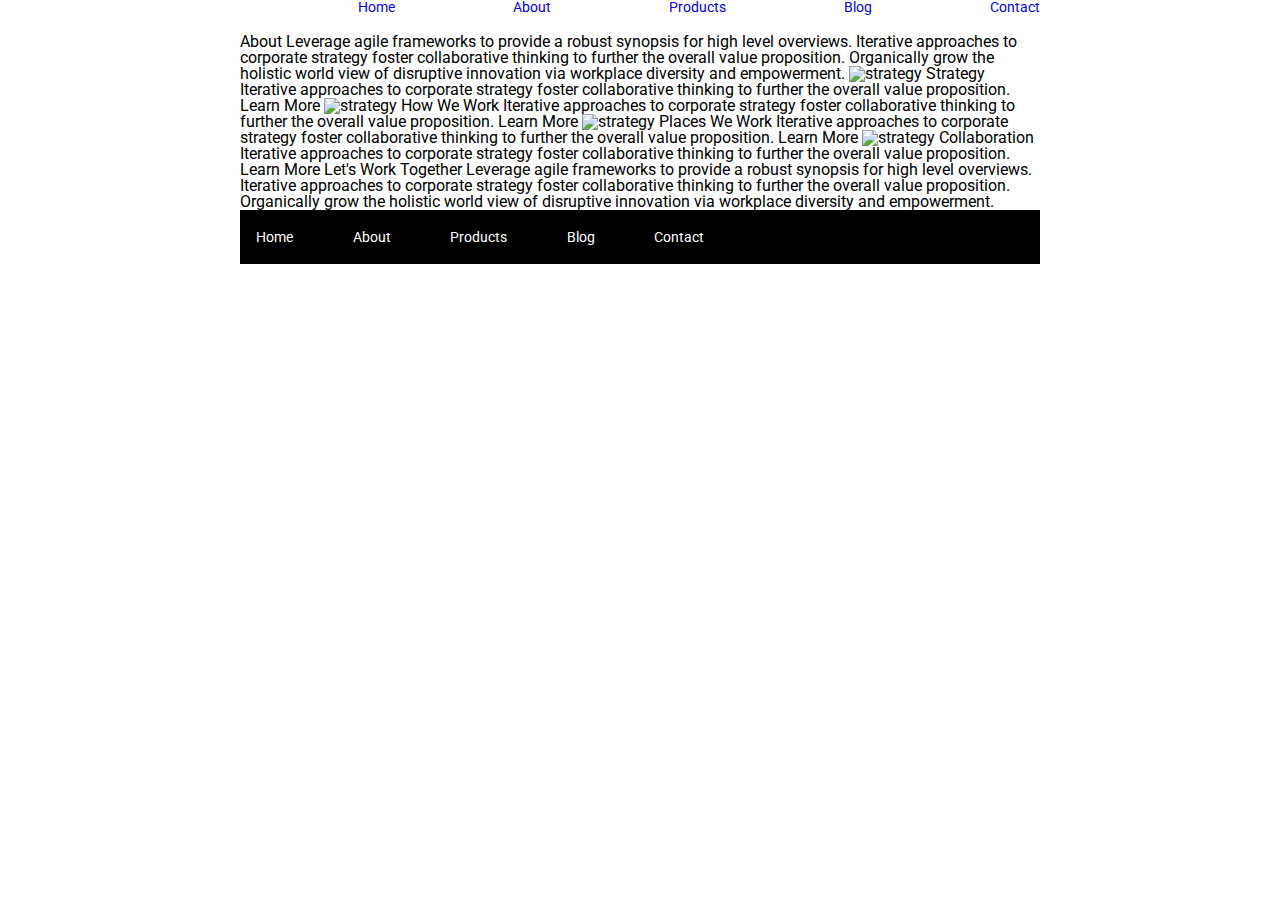
==== about.html @ 6b6772e8 "index page in progress" ====
<!doctype html>

<html lang="en">
<head>
  <meta charset="utf-8">

  <title>Sprint Challenge - About</title>

  <link href="https://fonts.googleapis.com/css?family=Roboto|Rubik" rel="stylesheet">
  <link rel="stylesheet" href="css/index.css">

</head>

<body>
    <div class="container about-page">
        <header>
            <nav>
                <a href="#"><img src="img/lambda-black.png" alt=""></a>
                <a href="#">Home</a>
                <a href="#">About</a>
                <a href="#">Products</a>
                <a href="#">Blog</a>
                <a href="#">Contact</a>
            </nav>
        </header>
    About

    Leverage agile frameworks to provide a robust synopsis for high level overviews. Iterative approaches to corporate strategy foster collaborative thinking to further the overall value proposition. Organically grow the holistic world view of disruptive innovation via workplace diversity and empowerment.


    <img src="img/about-plan.png" alt="strategy">
    
    Strategy
    
    Iterative approaches to corporate strategy foster collaborative thinking to further the overall value proposition.

    Learn More



    <img src="img/about-working.png" alt="strategy">
    
    How We Work
    
    Iterative approaches to corporate strategy foster collaborative thinking to further the overall value proposition.

    Learn More



    <img src="img/about-office.png" alt="strategy">
    
    Places We Work

    Iterative approaches to corporate strategy foster collaborative thinking to further the overall value proposition.

    Learn More

    <img src="img/about-meeting.png" alt="strategy">
    
    Collaboration
    
    Iterative approaches to corporate strategy foster collaborative thinking to further the overall value proposition.

    Learn More

    Let's Work Together

    Leverage agile frameworks to provide a robust synopsis for high level overviews. Iterative approaches to corporate strategy foster collaborative thinking to further the overall value proposition. Organically grow the holistic world view of disruptive innovation via workplace diversity and empowerment.
        
      <footer>
        <nav>
          <a href="index.html">Home</a>
          <a href="#">About</a>
          <a href="#">Products</a>
          <a href="#">Blog</a>
          <a href="#">Contact</a>
        </nav>
      </footer>
    </div><!-- container -->        
</body>
</html>
---- css/index.css ----
/* http://meyerweb.com/eric/tools/css/reset/ 
   v2.0 | 20110126
   License: none (public domain)
*/

html, body, div, span, applet, object, iframe,
h1, h2, h3, h4, h5, h6, p, blockquote, pre,
a, abbr, acronym, address, big, cite, code,
del, dfn, em, img, ins, kbd, q, s, samp,
small, strike, strong, sub, sup, tt, var,
b, u, i, center,
dl, dt, dd, ol, ul, li,
fieldset, form, label, legend,
table, caption, tbody, tfoot, thead, tr, th, td,
article, aside, canvas, details, embed, 
figure, figcaption, footer, header, hgroup, 
menu, nav, output, ruby, section, summary,
time, mark, audio, video {
	margin: 0;
	padding: 0;
	border: 0;
	font-size: 100%;
	font: inherit;
	vertical-align: baseline;
}
/* HTML5 display-role reset for older browsers */
article, aside, details, figcaption, figure, 
footer, header, hgroup, menu, nav, section {
	display: block;
}
body {
	line-height: 1;
}
ol, ul {
	list-style: none;
}
blockquote, q {
	quotes: none;
}
blockquote:before, blockquote:after,
q:before, q:after {
	content: '';
	content: none;
}
table {
	border-collapse: collapse;
	border-spacing: 0;
}

* {
    box-sizing: border-box;
}

html, body {
    height: 100%;
    font-family: 'Roboto', sans-serif;
}

h1, h2, h3, h4, h5 {
    font-size: 18px;
    margin-bottom: 15px;
    font-family: 'Rubik', sans-serif;
}

p {
    line-height: 1.4;
}

.container {
    width: 800px;
    margin: 0 auto;
}

.top-content {
    display: flex;
    flex-wrap: wrap;
    justify-content: space-evenly;
    margin-bottom: 20px;
    border-bottom: 1px dashed black;
}
.top-pic {
    margin-bottom:20px;
}

.top-content .text-container {
    width: 48%;
    padding: 0 1%;
    padding-bottom: 20px;  
}

.middle-content {
    margin-bottom: 20px;
    border-bottom: 1px dashed black;
}

.middle-content h2 {
    padding: 0 2%;
    margin-bottom: 0;
}

.middle-content .boxes {
    display: flex;
    flex-wrap: wrap;
    justify-content: space-evenly;
}

.middle-content .boxes .box {
    width: 12.5%;
    height: 100px;
    background: black;
    margin: 20px 2.5%;
    color: white;
    display: flex;
    align-items: center;
    justify-content: center;
}

.bottom-content {
    display: flex;
    margin: 0 2% 20px;
    justify-content: space-around;
}

.bottom-content .text-container {
    padding-right: 4%;
}

.bottom-content .text-container:last-child {
    padding-right: 0;
}
header {
    width: 100%;
    background: white;
}
header nav {
    width: 100%;
    display: flex;
    justify-content: space-between;
    align-items: baseline;
    /* padding: 20px 2%; */
    font-size: 14px;
    margin-bottom: 20px;
}
header nav a {
    text-decoration: none;

}
footer {
    width: 100%;
    background: black;
}

footer nav {
    width: 60%;
    display: flex;
    justify-content: space-between;
    align-items: center;
    padding: 20px 2%;
    font-size: 14px;
}

footer nav a {
    color: white;
    text-decoration: none;
}
header nav img [
    
]
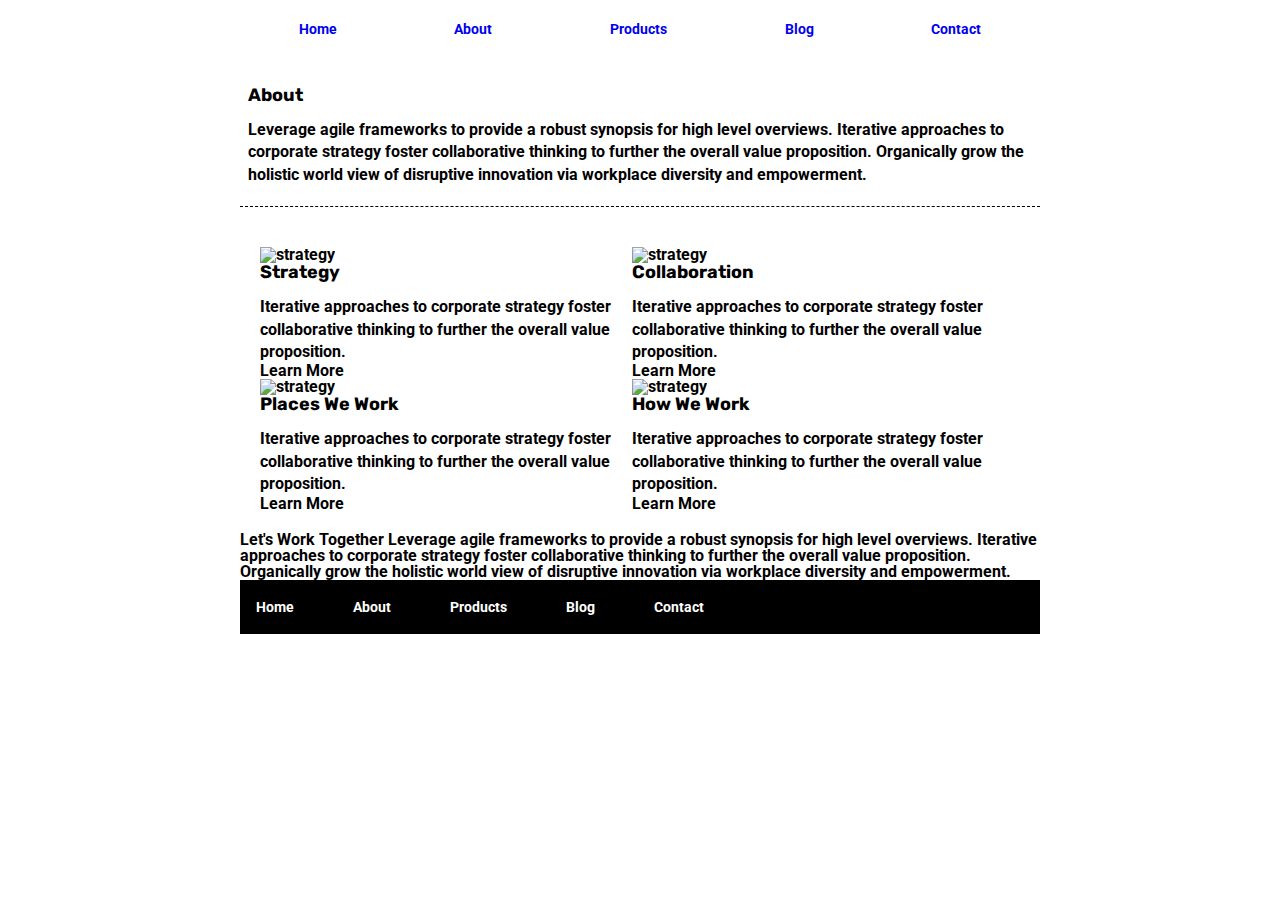
==== commit 307d2415: "about page in progress" ====
--- a/about.html
+++ b/about.html
@@ -14,8 +14,10 @@
 <body>
     <div class="container about-page">
         <header>
+            <div class="header-logo">
+                <a href="#"><img src="img/lambda-black.png" alt=""></a>
+            </div>
             <nav>
-                <a href="#"><img src="img/lambda-black.png" alt=""></a>
                 <a href="#">Home</a>
                 <a href="#">About</a>
                 <a href="#">Products</a>
@@ -23,47 +25,53 @@
                 <a href="#">Contact</a>
             </nav>
         </header>
-    About
-
-    Leverage agile frameworks to provide a robust synopsis for high level overviews. Iterative approaches to corporate strategy foster collaborative thinking to further the overall value proposition. Organically grow the holistic world view of disruptive innovation via workplace diversity and empowerment.
-
-
-    <img src="img/about-plan.png" alt="strategy">
-    
-    Strategy
-    
-    Iterative approaches to corporate strategy foster collaborative thinking to further the overall value proposition.
-
-    Learn More
-
-
-
-    <img src="img/about-working.png" alt="strategy">
-    
-    How We Work
-    
-    Iterative approaches to corporate strategy foster collaborative thinking to further the overall value proposition.
-
-    Learn More
-
-
-
-    <img src="img/about-office.png" alt="strategy">
-    
-    Places We Work
-
-    Iterative approaches to corporate strategy foster collaborative thinking to further the overall value proposition.
-
-    Learn More
-
-    <img src="img/about-meeting.png" alt="strategy">
-    
-    Collaboration
-    
-    Iterative approaches to corporate strategy foster collaborative thinking to further the overall value proposition.
-
-    Learn More
-
+        <section class="top-content">
+          <div class="top-pic">
+            <img src="img/jumbo-about.png" alt="">
+          </div>
+          <div class="text-container-about">
+            <h2>About</h2>
+            <p>Leverage agile frameworks to provide a robust synopsis for high level overviews. Iterative approaches to corporate strategy foster collaborative thinking to further the overall value proposition. Organically grow the holistic world view of disruptive innovation via workplace diversity and empowerment.</p>
+          </div>
+        </section>
+        <section class="card-group text-container">
+          <div class="card">
+            <img src="img/about-plan.png" alt="strategy">
+            <h2>Strategy</h2>
+            <p>Iterative approaches to corporate strategy foster collaborative thinking to further the overall value proposition.</p>
+            <div class="button">
+              <span>Learn More</span>
+            </div>
+          </div>
+          <div class="card">
+              <img src="img/about-working.png" alt="strategy">
+              <h2>Collaboration</h2>
+              <p>Iterative approaches to corporate strategy foster collaborative thinking to further the overall value proposition.</p>
+              <div class="button">
+                <span>Learn More</span>
+              </div>
+            </div>
+            <div class="card">
+                <img src="img/about-office.png" alt="strategy">
+                <h2>Places We Work</h2>
+                <p>Iterative approaches to corporate strategy foster collaborative thinking to further the overall value proposition.</p>
+                <div class="button">
+                  <span>Learn More</span>
+                </div>
+              </div>
+              <div class="card">
+                  <img src="img/about-meeting.png" alt="strategy">
+                  <h2>How We Work</h2>
+                  <p>Iterative approaches to corporate strategy foster collaborative thinking to further the overall value proposition.</p>
+                  <div class="button">
+                    <span>Learn More</span>
+                  </div>
+                </div>
+              
+          
+          
+          
+        </section>
     Let's Work Together
 
     Leverage agile frameworks to provide a robust synopsis for high level overviews. Iterative approaches to corporate strategy foster collaborative thinking to further the overall value proposition. Organically grow the holistic world view of disruptive innovation via workplace diversity and empowerment.
--- a/css/index.css
+++ b/css/index.css
@@ -66,6 +66,13 @@
     line-height: 1.4;
 }
 
+body{
+    font-weight: 700;
+}
+.header-logo {
+    display: flex;
+}
+
 .container {
     width: 800px;
     margin: 0 auto;
@@ -74,7 +81,7 @@
 .top-content {
     display: flex;
     flex-wrap: wrap;
-    justify-content: space-evenly;
+    /* justify-content: space-evenly; */
     margin-bottom: 20px;
     border-bottom: 1px dashed black;
 }
@@ -87,6 +94,11 @@
     padding: 0 1%;
     padding-bottom: 20px;  
 }
+.top-content .text-container-about {
+    width: 100%;
+    padding: 0 1%;
+    padding-bottom: 20px;  
+}
 
 .middle-content {
     margin-bottom: 20px;
@@ -131,15 +143,18 @@
 header {
     width: 100%;
     background: white;
+    display: flex;
+    margin-bottom: 30px;
+    padding: 20px 0px;;
 }
 header nav {
     width: 100%;
     display: flex;
-    justify-content: space-between;
-    align-items: baseline;
+    justify-content: space-around;
+    align-items: flex-end;
     /* padding: 20px 2%; */
     font-size: 14px;
-    margin-bottom: 20px;
+
 }
 header nav a {
     text-decoration: none;
@@ -163,6 +178,122 @@
     color: white;
     text-decoration: none;
 }
-header nav img [
-    
-]+
+.box1 {
+    width: 12.5%;
+    height: 100px;
+    background: teal;
+    margin: 20px 2.5%;
+    color: white;
+    display: flex;
+    align-items: center;
+    justify-content: center;
+}
+
+.box2 {
+    width: 12.5%;
+    height: 100px;
+    background: gold;
+    margin: 20px 2.5%;
+    color: white;
+    display: flex;
+    align-items: center;
+    justify-content: center;
+}
+
+.box3 {
+    width: 12.5%;
+    height: 100px;
+    background: cadetblue;
+    margin: 20px 2.5%;
+    color: white;
+    display: flex;
+    align-items: center;
+    justify-content: center;
+}
+
+.box4 {
+    width: 12.5%;
+    height: 100px;
+    background: coral;
+    margin: 20px 2.5%;
+    color: white;
+    display: flex;
+    align-items: center;
+    justify-content: center;
+}
+
+.box5 {
+    width: 12.5%;
+    height: 100px;
+    background: crimson;
+    margin: 20px 2.5%;
+    color: white;
+    display: flex;
+    align-items: center;
+    justify-content: center;
+}
+
+.box6 {
+    width: 12.5%;
+    height: 100px;
+    background: forestgreen;
+    margin: 20px 2.5%;
+    color: white;
+    display: flex;
+    align-items: center;
+    justify-content: center;
+}
+
+.box7 {
+    width: 12.5%;
+    height: 100px;
+    background: darkorchid;
+    margin: 20px 2.5%;
+    color: white;
+    display: flex;
+    align-items: center;
+    justify-content: center;
+}
+
+.box8 {
+    width: 12.5%;
+    height: 100px;
+    background: hotpink;
+    margin: 20px 2.5%;
+    color: white;
+    display: flex;
+    align-items: center;
+    justify-content: center;
+}
+
+.box9 {
+    width: 12.5%;
+    height: 100px;
+    background: indigo;
+    margin: 20px 2.5%;
+    color: white;
+    display: flex;
+    align-items: center;
+    justify-content: center;
+}
+
+.box10 {
+    width: 12.5%;
+    height: 100px;
+    background: dodgerblue;
+    margin: 20px 2.5%;
+    color: white;
+    display: flex;
+    align-items: center;
+    justify-content: center;
+}
+.card-group {
+    display: flex;
+    flex-wrap: wrap;
+    padding: 20px;
+}
+
+.card {
+    width: 49%;
+}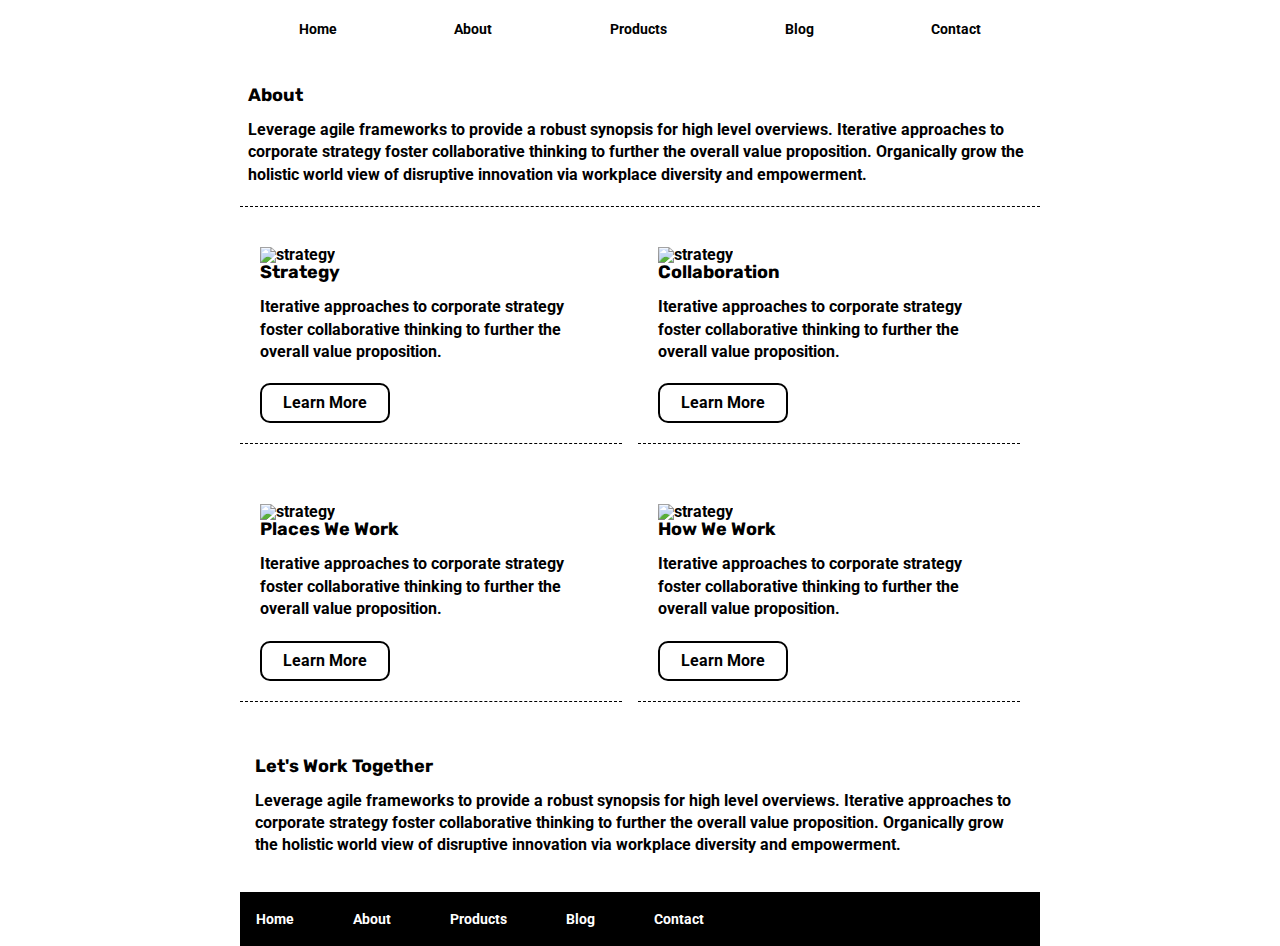
==== commit ad14d66b: "about page complete" ====
--- a/about.html
+++ b/about.html
@@ -72,10 +72,11 @@
           
           
         </section>
-    Let's Work Together
+        <section class="bottom-content-about">
+          <h2>Let's Work Together</h2>
+          <p>Leverage agile frameworks to provide a robust synopsis for high level overviews. Iterative approaches to corporate strategy foster collaborative thinking to further the overall value proposition. Organically grow the holistic world view of disruptive innovation via workplace diversity and empowerment.</p>
+        </section>
 
-    Leverage agile frameworks to provide a robust synopsis for high level overviews. Iterative approaches to corporate strategy foster collaborative thinking to further the overall value proposition. Organically grow the holistic world view of disruptive innovation via workplace diversity and empowerment.
-        
       <footer>
         <nav>
           <a href="index.html">Home</a>
--- a/css/index.css
+++ b/css/index.css
@@ -158,6 +158,7 @@
 }
 header nav a {
     text-decoration: none;
+    color: black;
 
 }
 footer {
@@ -291,9 +292,28 @@
 .card-group {
     display: flex;
     flex-wrap: wrap;
-    padding: 20px;
+    justify-content: space-between;
+    padding-right: 20px;
 }
 
 .card {
     width: 49%;
+    margin-bottom: 40px;
+    border-bottom: 1px dashed black;
+    padding: 20px;
+}
+
+.card .button {
+    display: flex;
+    width: 130px;
+    height: 40px;
+    border: 2px solid;
+    border-radius: 10px;
+    justify-content: center;
+    align-items: center;
+    margin-top: 20px;
+}
+.bottom-content-about {
+    margin-bottom: 20px;
+    padding: 15px;
 }